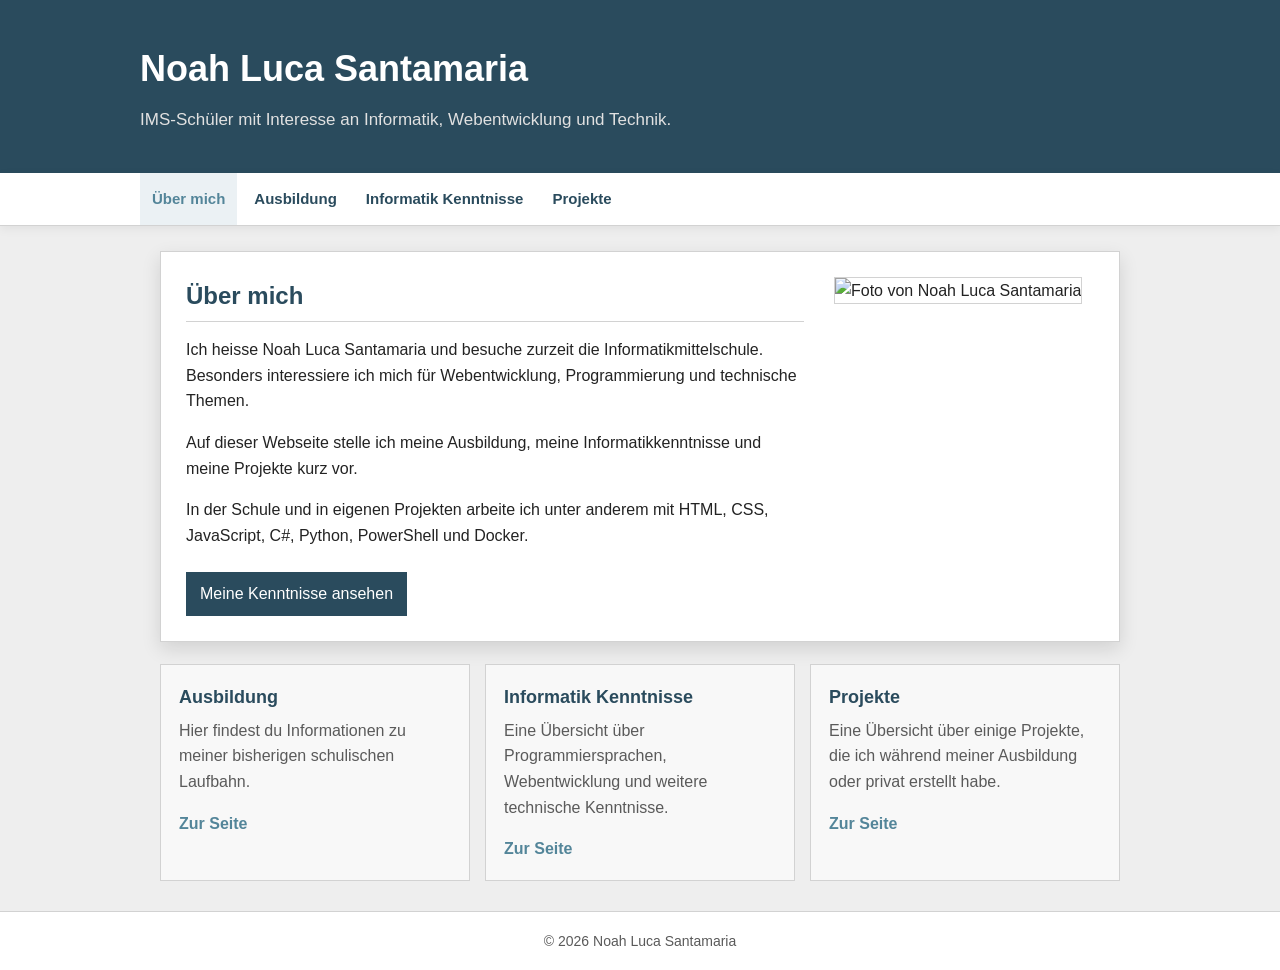
==== index.html @ 6e9eaa36 "Version 1 First upload" ====
<!DOCTYPE html>
<html lang="de">
<head>
  <meta charset="UTF-8">
  <meta name="description" content="Persönliche Webseite von Noah Luca Santamaria">
  <meta name="viewport" content="width=device-width, initial-scale=1.0">
  <title>Noah Luca Santamaria | Über mich</title>
  <link rel="stylesheet" href="style.css">
</head>
<body>

  <header class="hero">
    <div class="hero-content">
      <h1>Noah Luca Santamaria</h1>
      <p>IMS-Schüler mit Interesse an Informatik, Webentwicklung und Technik.</p>
    </div>
  </header>

  <nav class="navbar">
    <button class="menu-toggle" aria-label="Menü öffnen">☰</button>

    <ul class="nav-links">
      <li><a href="index.html">Über mich</a></li>
      <li><a href="ausbildung.html">Ausbildung</a></li>
      <li><a href="kenntnisse.html">Informatik Kenntnisse</a></li>
      <li><a href="projekte.html">Projekte</a></li>
    </ul>
  </nav>

  <main>

    <section class="info-row card">
      <div class="text">
        <h2>Über mich</h2>

        <p>
          Ich heisse Noah Luca Santamaria und besuche zurzeit die Informatikmittelschule.
          Besonders interessiere ich mich für Webentwicklung, Programmierung und technische Themen.
        </p>

        <p>
          Auf dieser Webseite stelle ich meine Ausbildung, meine Informatikkenntnisse
          und meine Projekte kurz vor.
        </p>

        <p>
          In der Schule und in eigenen Projekten arbeite ich unter anderem mit HTML, CSS,
          JavaScript, C#, Python, PowerShell und Docker.
        </p>

        <a class="button-link" href="kenntnisse.html">Meine Kenntnisse ansehen</a>
      </div>

      <div class="image profile-image">
        <img src="C:\Users\noahs\OneDrive - Kantonsschule Baden\Dokumente\BBBaden\Lernatelier\Webseite über mich\Bewerbungsfoto.jpg" alt="Foto von Noah Luca Santamaria" title="Noah Luca Santamaria" class="clickable-img">
      </div>
    </section>

    <section class="topic-grid">
      <article class="topic-card">
        <h3>Ausbildung</h3>
        <p>
          Hier findest du Informationen zu meiner bisherigen schulischen Laufbahn.
        </p>
        <a href="ausbildung.html">Zur Seite</a>
      </article>

      <article class="topic-card">
        <h3>Informatik Kenntnisse</h3>
        <p>
          Eine Übersicht über Programmiersprachen, Webentwicklung und weitere technische Kenntnisse.
        </p>
        <a href="kenntnisse.html">Zur Seite</a>
      </article>

      <article class="topic-card">
        <h3>Projekte</h3>
        <p>
          Eine Übersicht über einige Projekte, die ich während meiner Ausbildung oder privat erstellt habe.
        </p>
        <a href="projekte.html">Zur Seite</a>
      </article>
    </section>

  </main>

  <button id="topBtn" title="Nach oben">↑</button>

  <footer>
    <p>© <span id="jahr"></span> Noah Luca Santamaria</p>
  </footer>

  <script src="script.js"></script>
</body>
</html>
---- style.css ----
:root {
  --bg-color: rgb(238, 238, 238);
  --text-color: rgb(35, 35, 35);
  --light-text: rgb(90, 90, 90);
  --white: rgb(255, 255, 255);
  --main-color: rgb(42, 75, 93);
  --accent-color: rgb(83, 133, 153);
  --border-color: rgb(210, 210, 210);
  --box-color: rgb(248, 248, 248);
  --shadow: 0 7px 18px rgba(0, 0, 0, 0.12);
}

* {
  box-sizing: border-box;
}

html {
  scroll-behavior: smooth;
}

body {
  margin: 0;
  font-family: Arial, Helvetica, sans-serif;
  background-color: var(--bg-color);
  color: var(--text-color);
  line-height: 1.6;
}

/* Kopfbereich */
.hero {
  background-color: var(--main-color);
  color: var(--white);
  padding: 40px 20px;
  animation: fadeDown 0.7s ease;
}

.hero-content {
  max-width: 1000px;
  margin: 0 auto;
}

.hero h1 {
  margin: 0;
  font-size: 36px;
  font-weight: 700;
}

.hero p {
  margin: 8px 0 0;
  font-size: 17px;
  color: rgb(225, 225, 225);
}

/* Navigation */
.navbar {
  background-color: var(--white);
  border-bottom: 1px solid var(--border-color);
  padding: 0 20px;
  position: sticky;
  top: 0;
  z-index: 100;
  box-shadow: 0 3px 10px rgba(0, 0, 0, 0.06);
}

.nav-links {
  max-width: 1000px;
  margin: 0 auto;
  padding: 0;
  list-style: none;
  display: flex;
  gap: 5px;
  flex-wrap: wrap;
}

.nav-links li a {
  display: block;
  padding: 14px 12px;
  color: var(--main-color);
  text-decoration: none;
  font-weight: bold;
  font-size: 15px;
  transition: background-color 0.25s ease, color 0.25s ease;
}

.nav-links li a:hover,
.nav-links li a.active {
  background-color: rgb(235, 241, 244);
  color: var(--accent-color);
}

.menu-toggle {
  display: none;
  margin: 10px 0;
  border: 1px solid var(--border-color);
  background-color: var(--white);
  color: var(--main-color);
  font-size: 22px;
  padding: 4px 10px;
  cursor: pointer;
}

/* Inhalt */
main {
  max-width: 1000px;
  margin: 25px auto;
  padding: 0 20px;
}

.card {
  background-color: var(--white);
  border: 1px solid var(--border-color);
  padding: 25px;
  margin-bottom: 22px;
  box-shadow: var(--shadow);
  opacity: 0;
  transform: translateY(18px);
  animation: fadeUp 0.7s ease forwards;
}

h2 {
  margin-top: 0;
  margin-bottom: 15px;
  color: var(--main-color);
  font-size: 24px;
  border-bottom: 1px solid var(--border-color);
  padding-bottom: 6px;
}

h3 {
  margin-top: 0;
  margin-bottom: 6px;
  color: var(--main-color);
  font-size: 18px;
}

p {
  margin-top: 0;
}

a {
  color: var(--accent-color);
  text-decoration: none;
}

a:hover {
  text-decoration: underline;
}

/* Über mich */
.info-row {
  display: grid;
  grid-template-columns: 1fr 260px;
  gap: 30px;
  align-items: start;
}

.info-row .image {
  overflow: hidden;
}

.info-row .image img {
  width: 100%;
  height: auto;
  border: 1px solid var(--border-color);
  cursor: pointer;
  transition: transform 0.35s ease, filter 0.35s ease;
}

.info-row .image img:hover {
  transform: scale(1.04);
  filter: brightness(1.04);
}

.profile-image img {
  max-height: 330px;
  object-fit: cover;
  object-position: center;
}

.button-link {
  display: inline-block;
  margin-top: 8px;
  padding: 9px 14px;
  background-color: var(--main-color);
  color: var(--white);
  text-decoration: none;
  transition: background-color 0.25s ease, transform 0.25s ease;
}

.button-link:hover {
  background-color: var(--accent-color);
  text-decoration: none;
  transform: translateY(-2px);
}

/* Startseiten-Karten */
.topic-grid {
  display: grid;
  grid-template-columns: 1fr 1fr 1fr;
  gap: 15px;
}

.topic-card,
.skill-card,
.project-card {
  background-color: var(--box-color);
  border: 1px solid var(--border-color);
  padding: 18px;
  transition: transform 0.25s ease, box-shadow 0.25s ease;
}

.topic-card:hover,
.skill-card:hover,
.project-card:hover {
  transform: translateY(-4px);
  box-shadow: var(--shadow);
}

.topic-card p,
.skill-card p,
.project-card p {
  color: var(--light-text);
}

.topic-card a {
  font-weight: bold;
}

/* Ausbildung */
.timeline {
  display: flex;
  flex-direction: column;
  gap: 14px;
}

.timeline-entry {
  display: grid;
  grid-template-columns: 160px 1fr;
  gap: 20px;
  border-bottom: 1px solid var(--border-color);
  padding-bottom: 14px;
  transition: transform 0.25s ease;
}

.timeline-entry:hover {
  transform: translateX(4px);
}

.timeline-entry:last-child {
  border-bottom: none;
  padding-bottom: 0;
}

.date {
  font-weight: bold;
  color: var(--light-text);
}

/* Informatik Kenntnisse */
.skills-grid {
  display: grid;
  grid-template-columns: 1fr 1fr 1fr;
  gap: 12px;
}

/* Projekte */
.project-list {
  display: grid;
  grid-template-columns: 1fr;
  gap: 16px;
}

.project-card h3 {
  margin-bottom: 8px;
}

.project-tech {
  color: var(--light-text);
  font-weight: bold;
  margin-bottom: 12px;
}

/* Listen */
.nice-list {
  margin: 0;
  padding-left: 20px;
}

.nice-list li {
  margin-bottom: 7px;
}

/* Footer */
footer {
  background-color: var(--white);
  border-top: 1px solid var(--border-color);
  color: var(--light-text);
  text-align: center;
  padding: 18px;
  margin-top: 30px;
  font-size: 14px;
}

footer p {
  margin: 0;
}

/* Nach oben Button */
#topBtn {
  display: none;
  position: fixed;
  right: 18px;
  bottom: 18px;
  border: none;
  background-color: var(--main-color);
  color: var(--white);
  padding: 9px 12px;
  cursor: pointer;
  font-size: 18px;
  box-shadow: var(--shadow);
  transition: background-color 0.25s ease, transform 0.25s ease;
}

#topBtn:hover {
  background-color: var(--accent-color);
  transform: translateY(-3px);
}

/* Bild-Popup */
.image-modal {
  position: fixed;
  inset: 0;
  background-color: rgba(0, 0, 0, 0.85);
  display: flex;
  justify-content: center;
  align-items: center;
  z-index: 200;
  padding: 25px;
  animation: fadeIn 0.25s ease;
}

.image-modal img {
  max-width: 90%;
  max-height: 85vh;
  animation: zoomIn 0.25s ease;
}

.image-modal span {
  position: absolute;
  top: 20px;
  right: 35px;
  color: var(--white);
  font-size: 34px;
  cursor: pointer;
}

/* Scroll-Animationen */
.reveal {
  opacity: 0;
  transform: translateY(22px);
  transition: opacity 0.7s ease, transform 0.7s ease;
}

.reveal.visible {
  opacity: 1;
  transform: translateY(0);
}

/* Animationen */
@keyframes fadeUp {
  from {
    opacity: 0;
    transform: translateY(18px);
  }

  to {
    opacity: 1;
    transform: translateY(0);
  }
}

@keyframes fadeDown {
  from {
    opacity: 0;
    transform: translateY(-12px);
  }

  to {
    opacity: 1;
    transform: translateY(0);
  }
}

@keyframes fadeIn {
  from {
    opacity: 0;
  }

  to {
    opacity: 1;
  }
}

@keyframes zoomIn {
  from {
    transform: scale(0.96);
  }

  to {
    transform: scale(1);
  }
}

/* Mobile Ansicht */
@media (max-width: 800px) {
  .hero h1 {
    font-size: 30px;
  }

  .navbar {
    padding: 0 15px;
  }

  .menu-toggle {
    display: block;
  }

  .nav-links {
    display: none;
    flex-direction: column;
    padding-bottom: 10px;
  }

  .nav-links.show {
    display: flex;
  }

  .nav-links li a {
    padding: 10px 0;
  }

  main {
    margin: 18px auto;
    padding: 0 15px;
  }

  .info-row {
    grid-template-columns: 1fr;
  }

  .info-row .image {
    max-width: 260px;
  }

  .topic-grid,
  .skills-grid {
    grid-template-columns: 1fr;
  }

  .timeline-entry {
    grid-template-columns: 1fr;
    gap: 4px;
  }

  .card {
    padding: 18px;
  }
}
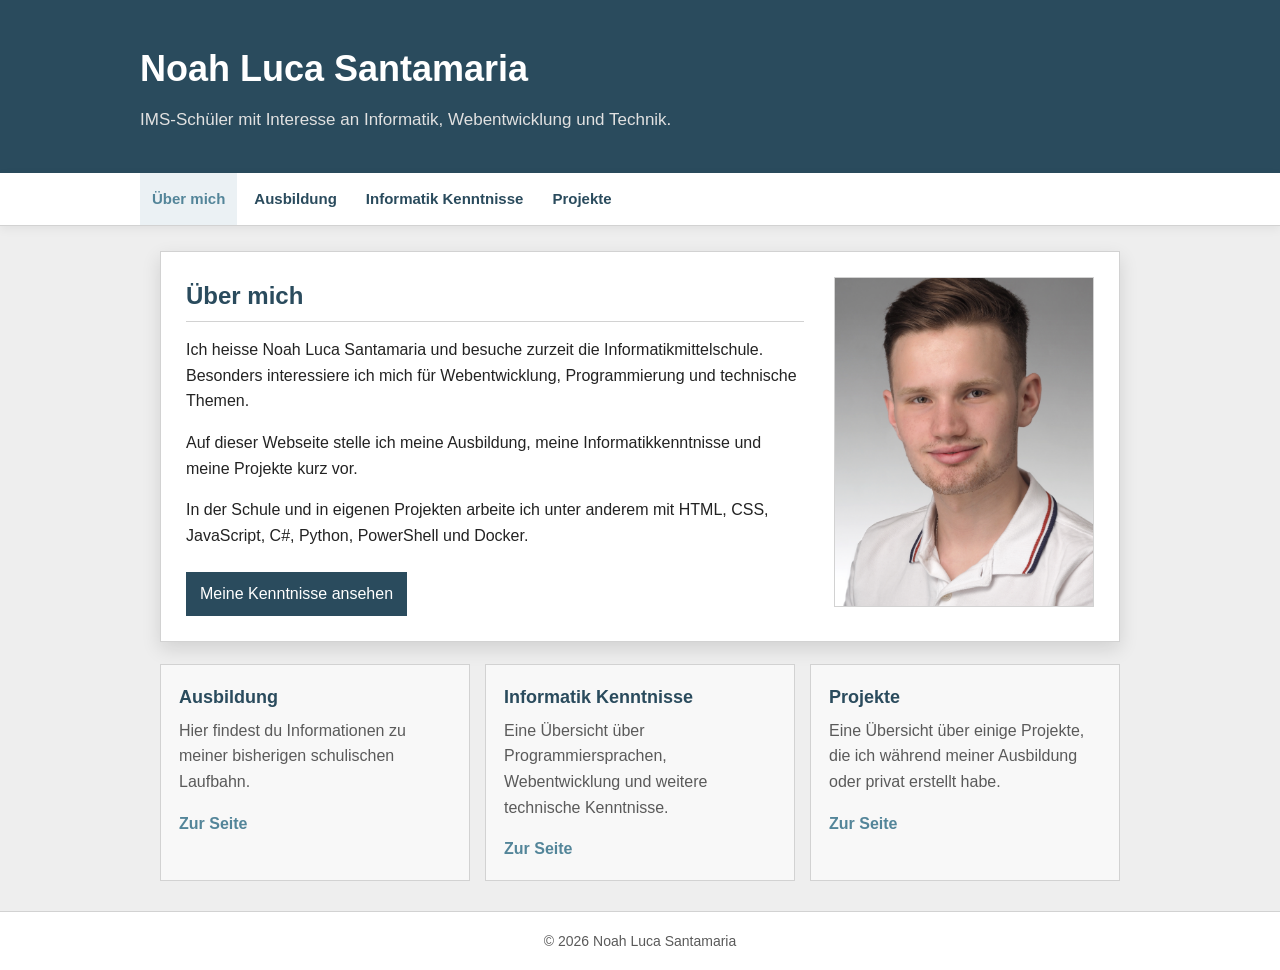
==== commit 50434d6b: "Update index.html" ====
--- a/index.html
+++ b/index.html
@@ -52,7 +52,7 @@
       </div>
 
       <div class="image profile-image">
-        <img src="C:\Users\noahs\OneDrive - Kantonsschule Baden\Dokumente\BBBaden\Lernatelier\Webseite über mich\Bewerbungsfoto.jpg" alt="Foto von Noah Luca Santamaria" title="Noah Luca Santamaria" class="clickable-img">
+        <img src="Bewerbungsfoto.jpg" alt="Foto von Noah Luca Santamaria" title="Noah Luca Santamaria" class="clickable-img">
       </div>
     </section>
 
@@ -92,4 +92,4 @@
 
   <script src="script.js"></script>
 </body>
-</html>+</html>
